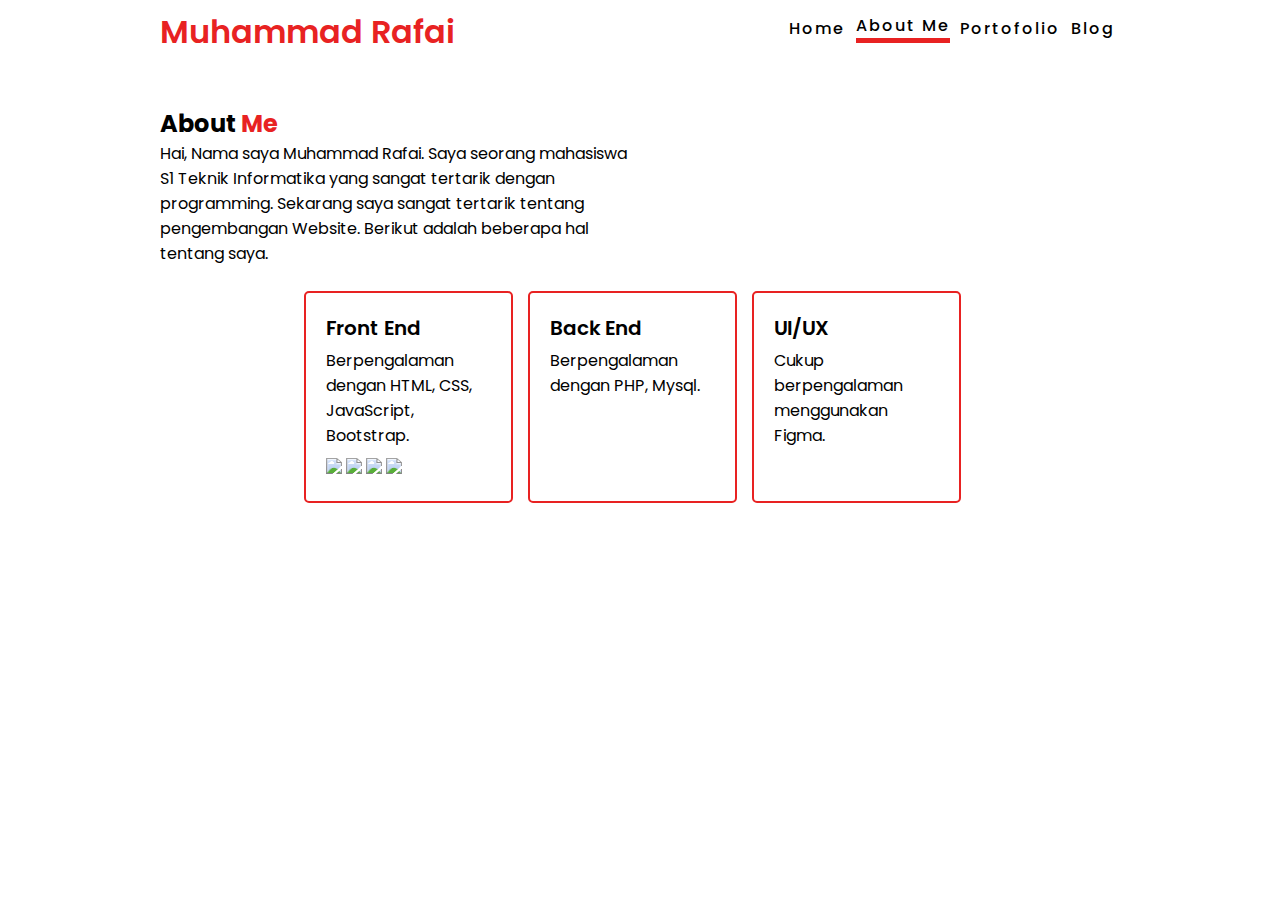
==== aboutme.html @ 3c736804 "Menambahkan aboutme.html dan style nya'" ====
<!DOCTYPE html>
<html lang="en">
  <head>
    <meta charset="UTF-8" />
    <meta http-equiv="X-UA-Compatible" content="IE=edge" />
    <meta name="viewport" content="width=device-width, initial-scale=1.0" />
    <title>About Muhammad Rafai</title>
    <link rel="stylesheet" href="style.css" />
  </head>
  <body>
    <!-- Navbar -->
    <nav>
      <div class="container-utama">
        <a href=""><div class="logo">Muhammad Rafai</div></a>

        <div class="container-nav-menu">
          <a href="index.html">Home</a>
          <a class="active" href="aboutme.html">About Me</a>
          <a href="portofolio.html">Portofolio</a>
          <a href="blog.html">Blog</a>
        </div>
      </div>
    </nav>

    <!-- Main -->
    <main>
      <div class="container-aboutme">
        <div class="Heading">
          <h2>About <span class="text-red">Me</span></h2>
        </div>
        <div class="container-text">
          <div class="sub-text-aboutme">
            Hai, Nama saya Muhammad Rafai. Saya seorang mahasiswa S1 Teknik Informatika yang sangat tertarik dengan programming. Sekarang saya sangat tertarik tentang pengembangan Website. Berikut adalah beberapa hal tentang saya.
          </div>
        </div>

        <!-- Card Keahlian -->
        <div class="container-card">
            <div class="card">
                <div class="title-card bold">Front End</div>
                <div class="text-card">
                    Berpengalaman dengan HTML, CSS, JavaScript, Bootstrap.
                </div>
                <div class="logo-card">
                    <img src="https://raw.githubusercontent.com/tandpfun/skill-icons/59059d9d1a2c092696dc66e00931cc1181a4ce1f/icons/HTML.svg"></a>
                    <img src="https://raw.githubusercontent.com/tandpfun/skill-icons/59059d9d1a2c092696dc66e00931cc1181a4ce1f/icons/CSS.svg"></a>
                    <img src="https://raw.githubusercontent.com/tandpfun/skill-icons/59059d9d1a2c092696dc66e00931cc1181a4ce1f/icons/JavaScript.svg"></a>
                    <img src="https://raw.githubusercontent.com/tandpfun/skill-icons/59059d9d1a2c092696dc66e00931cc1181a4ce1f/icons/Bootstrap.svg"></a>
                </div>
            </div>
            <div class="card">
                <div class="title-card bold">Back End</div>
                <div class="text-card">
                    Berpengalaman dengan PHP, Mysql.
                </div>
                <div class="logo-card"></div>
            </div>
            <div class="card">
                <div class="title-card bold">UI/UX</div>
                <div class="text-card">
                    Cukup berpengalaman menggunakan Figma.
                </div>
                <div class="logo-card"></div>
            </div>
        </div>
      </div>
    </main>
    
  </body>
</html>
---- style.css ----
@import url("https://fonts.googleapis.com/css2?family=Poppins:ital,wght@0,100;0,200;0,300;0,400;0,500;0,600;0,700;0,800;0,900;1,100;1,200;1,300;1,400;1,500;1,600;1,700;1,800;1,900&display=swap");

* {
  font-family: "Poppins", sans-serif;
  /* border: 1px solid black; */
  box-sizing: border-box;
  margin: 0;
  padding: 0;
}

/* NAVBAR */
.container-utama {
  width: 75%;
  margin: auto;
  display: flex;
  justify-content: space-between;
}

nav .logo {
  color: #e82222;
  font-weight: 600;
  font-size: 32px;
  letter-spacing: 10%;
  margin-top: 8px;
}

nav a {
  text-decoration: none;
}
nav a:hover {
  /* border-bottom: #000 solid 5px; */
  /* box-shadow: 2px 2px 2px black; */

  transition: all 0.1s;
}

.container-nav-menu {
  display: flex;
  align-items: center;
  width: 35%;
  /* padding: 0 5%; */
  justify-content: space-around;
}

.container-nav-menu > a {
  text-decoration: none;
  font-weight: 500;
  color: #000;
  letter-spacing: 2px;
}

.container-nav-menu > .active {
  border-bottom: 5px solid #e82222;
}

.container-nav-menu > a:hover {
  border-bottom: 5px solid black;
  color: #e82222;
  transition: all 0.3s;
}
/* end Style Navbar */

.container-hero {
  margin: auto;
  width: 75%;
  display: flex;
  height: 88vh;
}

.container-text {
  display: flex;
  justify-content: flex-start;
  align-items: center;
  /* flex-direction: column; */
  width: 50%;
  flex-wrap: wrap;
}

.text-hero {
  font-size: 36px;
  font-weight: 600;
}
.text-red {
  color: #e82222;
}
.bold {
  font-weight: 600;
}
.regular {
  font-weight: 500;
}

.sub-text-hero {
  font-size: 24px;
}

.button-hero {
  display: flex;
  justify-content: center;
  align-items: center;
  background-color: #e82222;
  width: 23%;
  margin-top: 30px;

  color: #fff;
  border-radius: 5px;
}

.button-hero > a {
  text-decoration: none;
  color: #fff;
  font-weight: 600;
  letter-spacing: 2px;
  font-size: 20px;
  padding: 13px 20px;
}

.button-hero:hover {
  /* border: 5px solid black; */
  transition: all 0.1s;
  box-shadow: 2px 2px 7px black;
}

.container-foto {
  width: 50%;
  display: flex;
  justify-content: center;
  align-items: center;
}

.container-profile {
  box-shadow: 10px 10px 0.2px #e82222;
  border-radius: 10%;
}

.radius {
  border-radius: 10px;
}
.radius-profile {
  border-radius: 10%;
}

.container-footer {
  width: 85%;
  margin: auto;
}

.garis {
  background-color: #e82222;
  width: 100%;
  height: 5px;
}

.text-footer {
  width: 50%;
  text-align: center;
  margin: auto;
  color: #222;
  font-weight: 200;
  margin-top: 5px;
}

footer a {
  text-decoration: none;
  /* color: #e82222; */
}
footer a:hover {
  border-bottom: 2px solid #e82222;
  color: #000;
  transition: all 0.1s;
}

aside {
    width: 60px;
    height: 170px;
    background-color: #e82222;
    position: fixed;
    bottom: 50px;
    left: 0;
    display: flex;
    flex-direction: column;
}

.fab {
    /* width: 60px;
    height: 60px; */
    margin-left: 10px;
    margin-top: 10px;
    font-size: 40px;
    color: #fff;
    
}

.fa-github:hover {
    color: #000;
}
.fa-linkedin:hover {
    color: #06309a;
}
.fa-instagram:hover {
    color: pink;
}

aside i {
    width: 80%;
}

/* about me */
.container-aboutme {
    padding-top: 50px;
    width: 75%;
    margin: auto;
}

.text-aboutme {
    font-size: 18px;
    width: 70px;
}

.container-card {
    padding-top: 25px;
    margin: auto;
    display: flex;
    justify-content: space-around;
    width: 70%;
}
.card {
    border: 2px solid #e82222;
    border-radius: 5px;
    padding: 20px;
    width: 300px;
    margin-right: 15px ;
}
.title-card {
    margin-bottom: 5px;
    font-size: 20px;
}

.logo-card > img {
    margin-top: 10px;
    width: 30px;
}
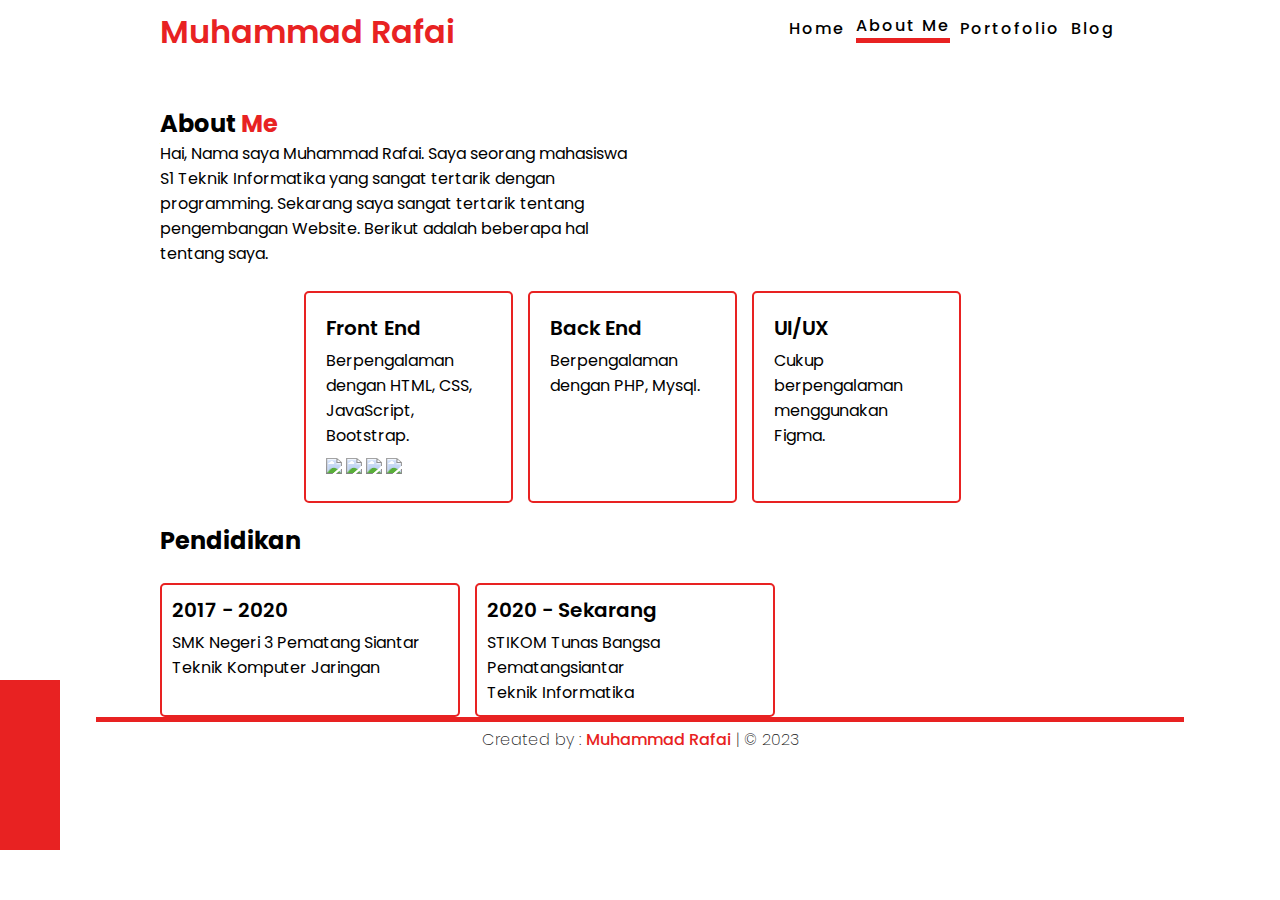
==== commit 07c5841d: "menambahkan card pendidikan" ====
--- a/aboutme.html
+++ b/aboutme.html
@@ -5,6 +5,7 @@
     <meta http-equiv="X-UA-Compatible" content="IE=edge" />
     <meta name="viewport" content="width=device-width, initial-scale=1.0" />
     <title>About Muhammad Rafai</title>
+    <link rel="stylesheet" href="https://cdnjs.cloudflare.com/ajax/libs/font-awesome/5.15.3/css/all.min.css" integrity="sha512-iBBXm8fW90+nuLcSKlbmrPcLa0OT92xO1BIsZ+ywDWZCvqsWgccV3gFoRBv0z+8dLJgyAHIhR35VZc2oM/gI1w==" crossorigin="anonymous" referrerpolicy="no-referrer" />
     <link rel="stylesheet" href="style.css" />
   </head>
   <body>
@@ -53,7 +54,9 @@
                 <div class="text-card">
                     Berpengalaman dengan PHP, Mysql.
                 </div>
-                <div class="logo-card"></div>
+                <div class="logo-card">
+                    
+                </div>
             </div>
             <div class="card">
                 <div class="title-card bold">UI/UX</div>
@@ -63,8 +66,61 @@
                 <div class="logo-card"></div>
             </div>
         </div>
+
+
+        <!-- Pendidikan -->
+        <div class="Heading padding-20">
+            <h2>Pendidikan</h2>
+        </div>
+
+        <div class="container-card-left">
+            <div class="card-pendidikan">
+                <div class="title-card bold">2017 - 2020</div>
+                <div class="text-card">
+                    SMK Negeri 3 Pematang Siantar <br> Teknik Komputer Jaringan
+                </div>
+                <div class="logo-card">
+                </div>
+            </div>
+            <div class="card-pendidikan">
+                <div class="title-card bold">2020 - Sekarang</div>
+                <div class="text-card">
+                    STIKOM Tunas Bangsa Pematangsiantar <br> Teknik Informatika
+                </div>
+                <div class="logo-card">
+                    
+                </div>
+            </div>
+            <!-- <div class="card-pendidikan">
+                <div class="title-card bold">2023 - Sekarang</div>
+                <div class="text-card">
+                    Studi Independent - Skilvul
+                </div>
+                <div class="logo-card"></div>
+            </div>
+        </div> -->
       </div>
     </main>
-    
+
+
+
+
+
+     <!-- aside -->
+     <aside>
+        <a href="https://github.com/rafai123"><i class="fab fa-github"></i></a>
+        <a href="https://www.linkedin.com/in/muhammad-rafai-126249148/"><i class="fab fa-linkedin"></i></a>
+        <a href="https://www.instagram.com/muhammad_rafai_/"><i class="fab fa-instagram"></i></a>
+      </aside>
+  
+      <!-- FOOTER -->
+      <footer>
+        <div class="container-footer">
+          <div class="garis"></div>
+          <div class="text-footer">
+            Created by : <a href="index.html"><span class="text-red regular">Muhammad Rafai</span></a> | © 2023
+          </div>
+        </div>
+      </footer>
   </body>
 </html>
--- a/style.css
+++ b/style.css
@@ -239,4 +239,25 @@
 .logo-card > img {
     margin-top: 10px;
     width: 30px;
+}
+
+.padding-20 {
+    padding-top: 20px ;
+}
+
+/* Pendidikan */
+.container-card-left {
+    padding-top: 25px;
+    /* margin: auto; */
+    display: flex;
+    /* justify-content: space-around; */
+    width: 70%;
+}
+
+.card-pendidikan {
+    border: 2px solid #e82222;
+    border-radius: 5px;
+    padding: 10px;
+    width: 300px;
+    margin-right: 15px ;
 }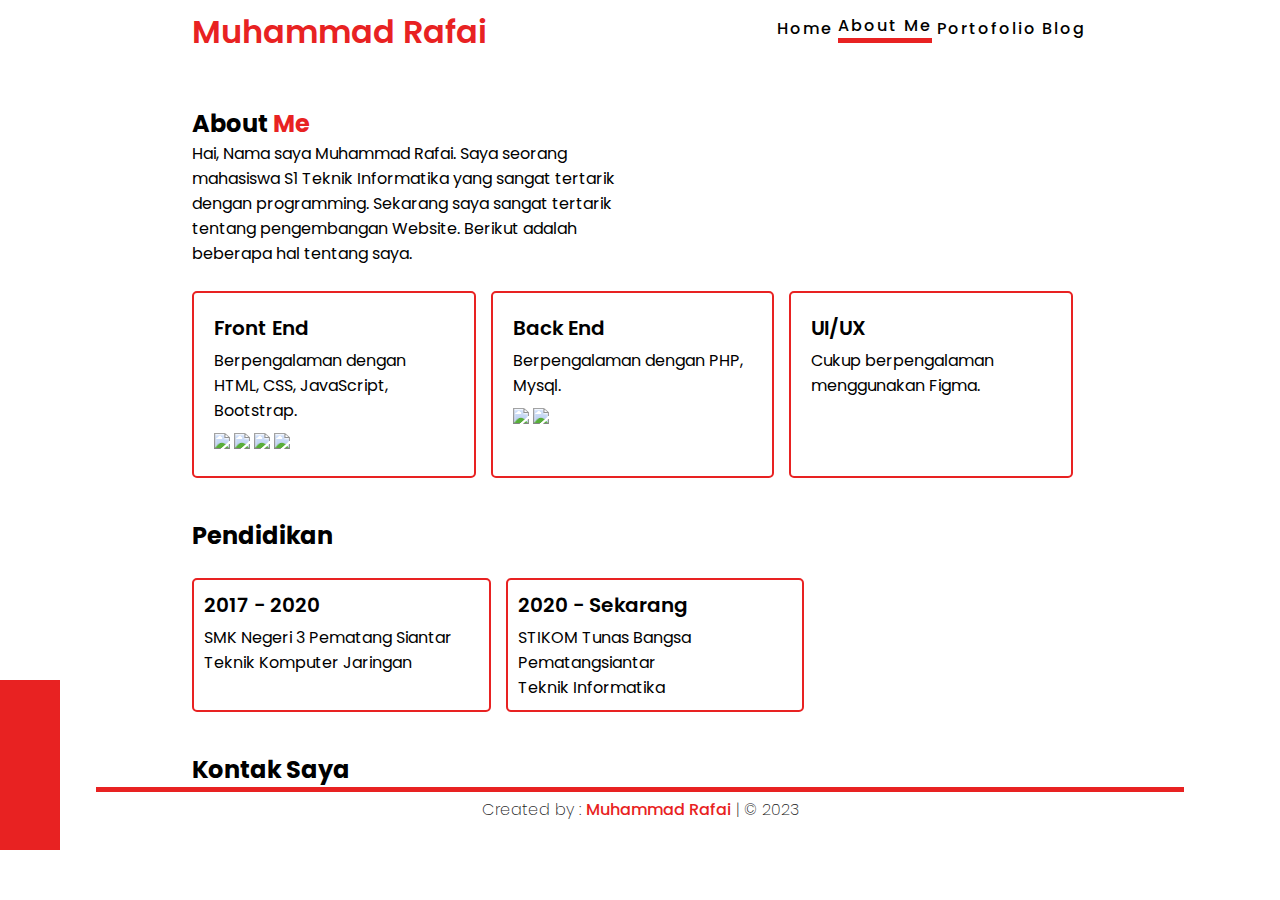
==== commit 7c4e13b0: "Menammperbaiki syle pada halaman Aboutme" ====
--- a/aboutme.html
+++ b/aboutme.html
@@ -55,7 +55,8 @@
                     Berpengalaman dengan PHP, Mysql.
                 </div>
                 <div class="logo-card">
-                    
+                  <img src="https://raw.githubusercontent.com/tandpfun/skill-icons/59059d9d1a2c092696dc66e00931cc1181a4ce1f/icons/PHP-Dark.svg">
+                  <img src="https://raw.githubusercontent.com/tandpfun/skill-icons/59059d9d1a2c092696dc66e00931cc1181a4ce1f/icons/MySQL-Dark.svg">
                 </div>
             </div>
             <div class="card">
@@ -70,7 +71,7 @@
 
         <!-- Pendidikan -->
         <div class="Heading padding-20">
-            <h2>Pendidikan</h2>
+            <h2 class="padding-20">Pendidikan</h2>
         </div>
 
         <div class="container-card-left">
@@ -97,8 +98,18 @@
                     Studi Independent - Skilvul
                 </div>
                 <div class="logo-card"></div>
-            </div>
-        </div> -->
+            </div> -->
+        </div>
+
+
+
+        <div class="Heading padding-20">
+          <h2 class="padding-20">Kontak Saya</h2>
+        </div>
+
+        <form action="">
+
+        </form>
       </div>
     </main>
 
--- a/style.css
+++ b/style.css
@@ -10,7 +10,7 @@
 
 /* NAVBAR */
 .container-utama {
-  width: 75%;
+  width: 70%;
   margin: auto;
   display: flex;
   justify-content: space-between;
@@ -62,7 +62,7 @@
 
 .container-hero {
   margin: auto;
-  width: 75%;
+  width: 70%;
   display: flex;
   height: 88vh;
 }
@@ -171,93 +171,93 @@
 }
 
 aside {
-    width: 60px;
-    height: 170px;
-    background-color: #e82222;
-    position: fixed;
-    bottom: 50px;
-    left: 0;
-    display: flex;
-    flex-direction: column;
+  width: 60px;
+  height: 170px;
+  background-color: #e82222;
+  position: fixed;
+  bottom: 50px;
+  left: 0;
+  display: flex;
+  flex-direction: column;
 }
 
 .fab {
-    /* width: 60px;
+  /* width: 60px;
     height: 60px; */
-    margin-left: 10px;
-    margin-top: 10px;
-    font-size: 40px;
-    color: #fff;
-    
+  margin-left: 10px;
+  margin-top: 10px;
+  font-size: 40px;
+  color: #fff;
 }
 
 .fa-github:hover {
-    color: #000;
+  color: #000;
 }
 .fa-linkedin:hover {
-    color: #06309a;
+  color: #06309a;
 }
 .fa-instagram:hover {
-    color: pink;
+  color: pink;
 }
 
 aside i {
-    width: 80%;
+  width: 80%;
 }
 
 /* about me */
 .container-aboutme {
-    padding-top: 50px;
-    width: 75%;
-    margin: auto;
+  padding-top: 50px;
+  width: 70%;
+  margin: auto;
 }
 
 .text-aboutme {
-    font-size: 18px;
-    width: 70px;
+  font-size: 18px;
+  width: 70px;
 }
 
 .container-card {
-    padding-top: 25px;
-    margin: auto;
-    display: flex;
-    justify-content: space-around;
-    width: 70%;
+  padding-top: 25px;
+  margin: auto;
+  display: flex;
+  justify-content: space-around;
+  width: 100%;
 }
 .card {
-    border: 2px solid #e82222;
-    border-radius: 5px;
-    padding: 20px;
-    width: 300px;
-    margin-right: 15px ;
+  border: 2px solid #e82222;
+  border-radius: 5px;
+  /* padding: 20px; */
+  padding: 20px;
+  width: 450px;
+  margin-right: 15px;
 }
 .title-card {
-    margin-bottom: 5px;
-    font-size: 20px;
+  margin-bottom: 5px;
+  font-size: 20px;
 }
 
 .logo-card > img {
-    margin-top: 10px;
-    width: 30px;
+  margin-top: 10px;
+  width: 30px;
 }
 
 .padding-20 {
-    padding-top: 20px ;
+  padding-top: 20px;
 }
 
 /* Pendidikan */
 .container-card-left {
-    padding-top: 25px;
-    /* margin: auto; */
-    display: flex;
-    /* justify-content: space-around; */
-    width: 70%;
+  padding-top: 25px;
+  /* margin: auto; */
+  display: flex;
+  /* justify-content: space-around; */
+  width: 70%;
 }
 
 .card-pendidikan {
-    border: 2px solid #e82222;
-    border-radius: 5px;
-    padding: 10px;
-    width: 300px;
-    margin-right: 15px ;
-}+  border: 2px solid #e82222;
+  border-radius: 5px;
+  padding: 10px;
+  width: 300px;
+  margin-right: 15px;
+}
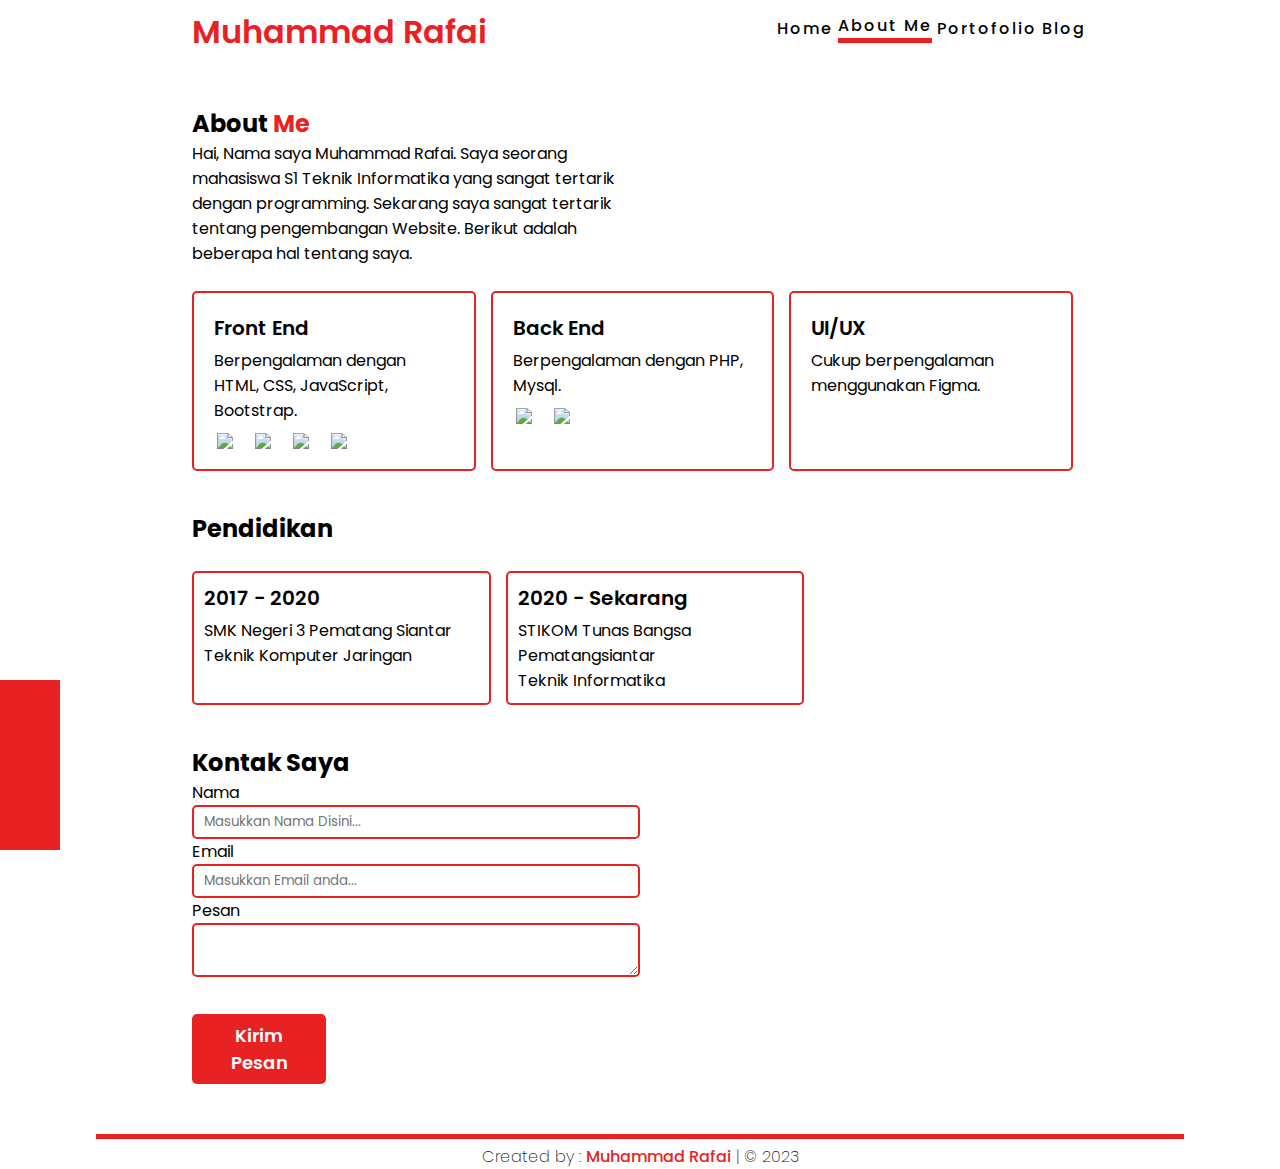
==== commit b460bb59: "Menambahkan card portofolio" ====
--- a/aboutme.html
+++ b/aboutme.html
@@ -108,7 +108,22 @@
         </div>
 
         <form action="">
-
+            <div class="baris">
+              <label for="nama">Nama</label> <br>
+              <input type="text" name="nama" id="nama" class="input-bar" placeholder="Masukkan Nama Disini...">
+            </div>
+            <div class="baris">
+              <label for="email">Email</label> <br>
+              <input type="email" name="email" id="email" class="input-bar" placeholder="Masukkan Email anda...">
+            </div>
+            <div class="baris">
+              <label for="pesan">Pesan</label> <br>
+              <textarea type="text-area" name="pesan" id="pesan" class="input-bar" placeholder="Masukkan Pesan Disini..."> </textarea>
+            </div>
+            <div class="button-normal">
+              <button>Kirim Pesan</button>
+            </div>
+            
         </form>
       </div>
     </main>
--- a/style.css
+++ b/style.css
@@ -209,6 +209,7 @@
   padding-top: 50px;
   width: 70%;
   margin: auto;
+  padding-bottom: 50px;
 }
 
 .text-aboutme {
@@ -236,10 +237,10 @@
   font-size: 20px;
 }
 
-.logo-card > img {
+/* .logo-card > img {
   margin-top: 10px;
   width: 30px;
-}
+} */
 
 .padding-20 {
   padding-top: 20px;
@@ -261,3 +262,86 @@
   width: 300px;
   margin-right: 15px;
 }
+
+.input-bar {
+  border: 2px solid #e82222;
+  border-radius: 5px;
+  padding: 5px 10px;
+  width: 50%;
+}
+
+.button-normal {
+  display: flex;
+  justify-content: center;
+  align-items: center;
+  background-color: #e82222;
+  width: 15%;
+  margin-top: 30px;
+
+  color: #fff;
+  border-radius: 5px;
+
+  font-weight: 600;
+  letter-spacing: 2px;
+  font-size: 18px;
+  padding: 8px 15px;
+}
+
+/* .button-normal {
+  /* text-decoration: none; */
+  /* color: #fff; */
+   */
+/* } */
+
+.button-normal:hover {
+  /* border: 5px solid black; */
+  transition: all 0.1s;
+  box-shadow: 2px 2px 7px black;
+}
+
+button {
+  background: none;
+  color: inherit;
+  border: none;
+	padding: 0;
+	font: inherit;
+	cursor: pointer;
+	outline: inherit;
+}
+
+
+/* Portofolio */
+.card-portofolio {
+  border: 2px solid #e82222;
+  border-radius: 5px;
+  /* padding: 20px; */
+  /* padding: 20px; */
+  width: 300px;
+  margin-right: 15px;
+  padding-bottom: 5px;
+}
+.title-card {
+  margin-bottom: 5px;
+  font-size: 20px;
+}
+
+.logo-card {
+  display: flex;
+  align-items: space-around;
+}
+
+.logo-card > img {
+  margin: 10px 5px 0 3px;
+  width: 30px;
+}
+
+.image-cover {
+  object-fit: cover;
+}
+
+.center {
+  display: flex;
+  justify-content: center;
+  align-items: center;
+  text-align: center;
+}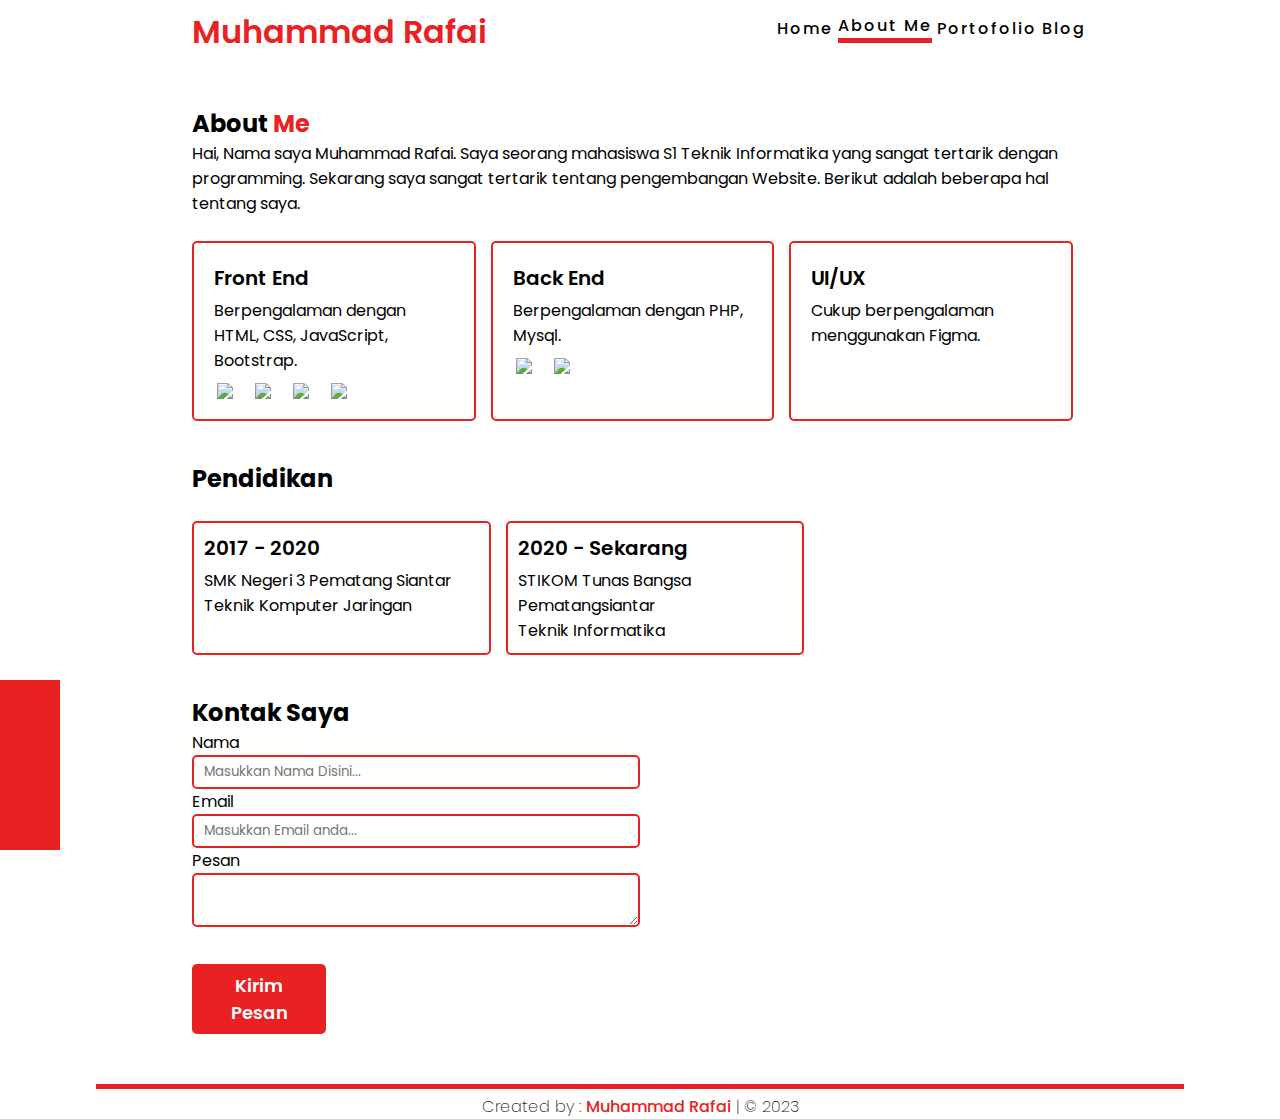
==== commit 1c6c7a2a: "Menambahkan style flex-wrap" ====
--- a/aboutme.html
+++ b/aboutme.html
@@ -5,8 +5,9 @@
     <meta http-equiv="X-UA-Compatible" content="IE=edge" />
     <meta name="viewport" content="width=device-width, initial-scale=1.0" />
     <title>About Muhammad Rafai</title>
+    <!-- import Logo (github, linkedin, instagram)-->
     <link rel="stylesheet" href="https://cdnjs.cloudflare.com/ajax/libs/font-awesome/5.15.3/css/all.min.css" integrity="sha512-iBBXm8fW90+nuLcSKlbmrPcLa0OT92xO1BIsZ+ywDWZCvqsWgccV3gFoRBv0z+8dLJgyAHIhR35VZc2oM/gI1w==" crossorigin="anonymous" referrerpolicy="no-referrer" />
-    <link rel="stylesheet" href="style.css" />
+    <link rel="stylesheet" href="./style/global.css" />
   </head>
   <body>
     <!-- Navbar -->
@@ -15,17 +16,17 @@
         <a href=""><div class="logo">Muhammad Rafai</div></a>
 
         <div class="container-nav-menu">
-          <a href="index.html">Home</a>
-          <a class="active" href="aboutme.html">About Me</a>
-          <a href="portofolio.html">Portofolio</a>
-          <a href="blog.html">Blog</a>
+          <a href="./index.html">Home</a>
+          <a class="active" href="./aboutme.html">About Me</a>
+          <a href="./portofolio.html">Portofolio</a>
+          <a href="./blog.html">Blog</a>
         </div>
       </div>
     </nav>
 
     <!-- Main -->
     <main>
-      <div class="container-aboutme">
+      <div class="container">
         <div class="Heading">
           <h2>About <span class="text-red">Me</span></h2>
         </div>
--- a/style/global.css
+++ b/style/global.css
@@ -0,0 +1,280 @@
+@import url("https://fonts.googleapis.com/css2?family=Poppins:ital,wght@0,100;0,200;0,300;0,400;0,500;0,600;0,700;0,800;0,900;1,100;1,200;1,300;1,400;1,500;1,600;1,700;1,800;1,900&display=swap");
+
+* {
+  font-family: "Poppins", sans-serif;
+  /* border: 1px solid black; */
+  box-sizing: border-box;
+  margin: 0;
+  padding: 0;
+}
+
+/* NAVBAR */
+.container-utama {
+  width: 70%;
+  margin: auto;
+  display: flex;
+  justify-content: space-between;
+}
+
+nav .logo {
+  color: #e82222;
+  font-weight: 600;
+  font-size: 32px;
+  letter-spacing: 10%;
+  margin-top: 8px;
+}
+
+nav a {
+  text-decoration: none;
+}
+nav a:hover {
+  /* border-bottom: #000 solid 5px; */
+  /* box-shadow: 2px 2px 2px black; */
+
+  transition: all 0.1s;
+}
+
+.container-nav-menu {
+  display: flex;
+  align-items: center;
+  width: 35%;
+  /* padding: 0 5%; */
+  justify-content: space-around;
+}
+
+.container-nav-menu > a {
+  text-decoration: none;
+  font-weight: 500;
+  color: #000;
+  letter-spacing: 2px;
+}
+
+.container-nav-menu > .active {
+  border-bottom: 5px solid #e82222;
+}
+
+.container-nav-menu > a:hover {
+  border-bottom: 5px solid black;
+  color: #e82222;
+  transition: all 0.3s;
+}
+/* end Style Navbar */
+
+
+.text-red {
+  color: #e82222;
+}
+.bold {
+  font-weight: 600;
+}
+.regular {
+  font-weight: 500;
+}
+
+.sub-text-hero {
+  font-size: 24px;
+}
+
+
+
+.radius {
+  border-radius: 10px;
+}
+.radius-profile {
+  border-radius: 10%;
+}
+
+.container-footer {
+  width: 85%;
+  margin: auto;
+}
+
+.garis {
+  background-color: #e82222;
+  width: 100%;
+  height: 5px;
+}
+
+.text-footer {
+  width: 50%;
+  text-align: center;
+  margin: auto;
+  color: #222;
+  font-weight: 200;
+  margin-top: 5px;
+}
+
+footer a {
+  text-decoration: none;
+  /* color: #e82222; */
+}
+footer a:hover {
+  border-bottom: 2px solid #e82222;
+  color: #000;
+  transition: all 0.1s;
+}
+
+aside {
+  width: 60px;
+  height: 170px;
+  background-color: #e82222;
+  position: fixed;
+  bottom: 50px;
+  left: 0;
+  display: flex;
+  flex-direction: column;
+}
+
+.fab {
+  /* width: 60px;
+    height: 60px; */
+  margin-left: 10px;
+  margin-top: 10px;
+  font-size: 40px;
+  color: #fff;
+}
+
+.fa-github:hover {
+  color: #000;
+}
+.fa-linkedin:hover {
+  color: #06309a;
+}
+.fa-instagram:hover {
+  color: pink;
+}
+
+aside i {
+  width: 80%;
+}
+
+/* about me */
+.container {
+  padding-top: 50px;
+  width: 70%;
+  margin: auto;
+  padding-bottom: 50px;
+}
+
+.text-aboutme {
+  font-size: 18px;
+  width: 70px;
+}
+
+.wrap {
+  flex-wrap: wrap;
+}
+
+.container-card {
+  padding-top: 25px;
+  margin: auto;
+  display: flex;
+  justify-content: space-around;
+  width: 100%;
+}
+.card {
+  border: 2px solid #e82222;
+  border-radius: 5px;
+  /* padding: 20px; */
+  padding: 20px;
+  width: 450px;
+  margin-right: 15px;
+}
+.title-card {
+  margin-bottom: 5px;
+  font-size: 20px;
+}
+
+/* .logo-card > img {
+  margin-top: 10px;
+  width: 30px;
+} */
+
+.padding-20 {
+  padding-top: 20px;
+}
+
+/* Pendidikan */
+.container-card-left {
+  padding-top: 25px;
+  /* margin: auto; */
+  display: flex;
+  /* justify-content: space-around; */
+  width: 70%;
+}
+
+.card-pendidikan {
+  border: 2px solid #e82222;
+  border-radius: 5px;
+  padding: 10px;
+  width: 300px;
+  margin-right: 15px;
+}
+
+.input-bar {
+  border: 2px solid #e82222;
+  border-radius: 5px;
+  padding: 5px 10px;
+  width: 50%;
+}
+
+.button-normal {
+  display: flex;
+  justify-content: center;
+  align-items: center;
+  background-color: #e82222;
+  width: 15%;
+  margin-top: 30px;
+
+  color: #fff;
+  border-radius: 5px;
+
+  font-weight: 600;
+  letter-spacing: 2px;
+  font-size: 18px;
+  padding: 8px 15px;
+}
+
+/* .button-normal {
+  /* text-decoration: none; */
+/* color: #fff; */
+*/
+/* } */
+
+.button-normal:hover {
+  /* border: 5px solid black; */
+  transition: all 0.1s;
+  box-shadow: 2px 2px 7px black;
+}
+
+button {
+  background: none;
+  color: inherit;
+  border: none;
+  padding: 0;
+  font: inherit;
+  cursor: pointer;
+  outline: inherit;
+}
+
+.title-card {
+  margin-bottom: 5px;
+  font-size: 20px;
+}
+
+.logo-card {
+  display: flex;
+  align-items: space-around;
+}
+
+.logo-card > img {
+  margin: 10px 5px 0 3px;
+  width: 30px;
+}
+
+.center {
+  display: flex;
+  justify-content: center;
+  align-items: center;
+  text-align: center;
+}
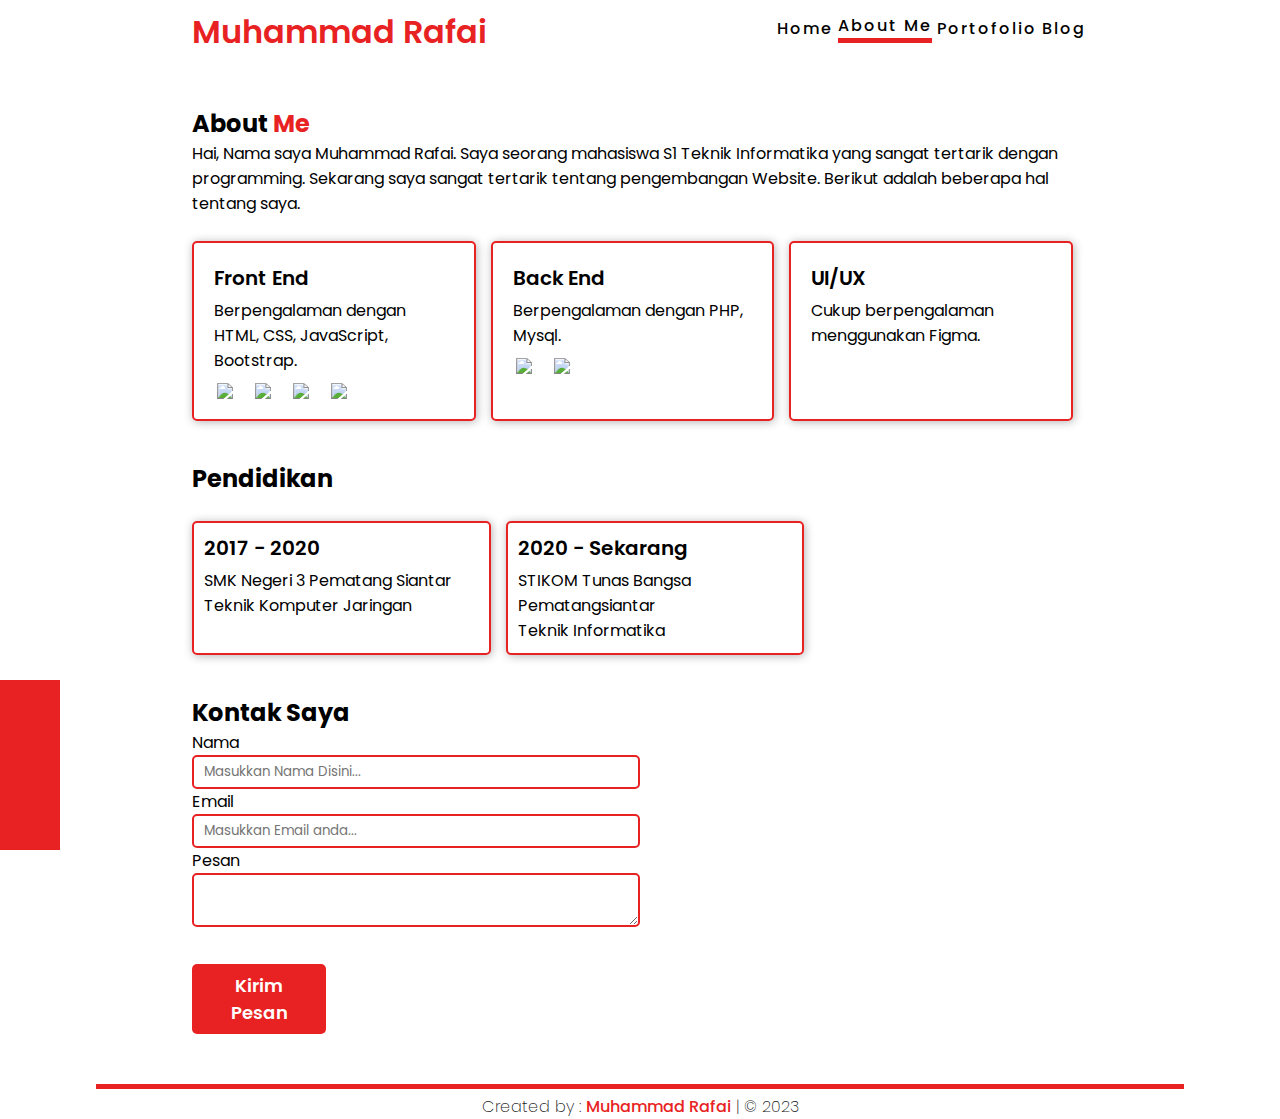
==== commit 83d9c7e5: "Menambahkan section portofolio dan sertifikat" ====
--- a/aboutme.html
+++ b/aboutme.html
@@ -38,7 +38,7 @@
 
         <!-- Card Keahlian -->
         <div class="container-card">
-            <div class="card">
+            <div class="card shadow">
                 <div class="title-card bold">Front End</div>
                 <div class="text-card">
                     Berpengalaman dengan HTML, CSS, JavaScript, Bootstrap.
@@ -50,7 +50,7 @@
                     <img src="https://raw.githubusercontent.com/tandpfun/skill-icons/59059d9d1a2c092696dc66e00931cc1181a4ce1f/icons/Bootstrap.svg"></a>
                 </div>
             </div>
-            <div class="card">
+            <div class="card shadow">
                 <div class="title-card bold">Back End</div>
                 <div class="text-card">
                     Berpengalaman dengan PHP, Mysql.
@@ -60,7 +60,7 @@
                   <img src="https://raw.githubusercontent.com/tandpfun/skill-icons/59059d9d1a2c092696dc66e00931cc1181a4ce1f/icons/MySQL-Dark.svg">
                 </div>
             </div>
-            <div class="card">
+            <div class="card shadow">
                 <div class="title-card bold">UI/UX</div>
                 <div class="text-card">
                     Cukup berpengalaman menggunakan Figma.
@@ -76,7 +76,7 @@
         </div>
 
         <div class="container-card-left">
-            <div class="card-pendidikan">
+            <div class="card-pendidikan shadow">
                 <div class="title-card bold">2017 - 2020</div>
                 <div class="text-card">
                     SMK Negeri 3 Pematang Siantar <br> Teknik Komputer Jaringan
@@ -84,7 +84,7 @@
                 <div class="logo-card">
                 </div>
             </div>
-            <div class="card-pendidikan">
+            <div class="card-pendidikan shadow">
                 <div class="title-card bold">2020 - Sekarang</div>
                 <div class="text-card">
                     STIKOM Tunas Bangsa Pematangsiantar <br> Teknik Informatika
--- a/style/global.css
+++ b/style/global.css
@@ -180,6 +180,10 @@
   width: 450px;
   margin-right: 15px;
 }
+.shadow {
+  box-shadow: 1px 1px 10px rgba(0, 0, 0, .3);
+}
+
 .title-card {
   margin-bottom: 5px;
   font-size: 20px;
